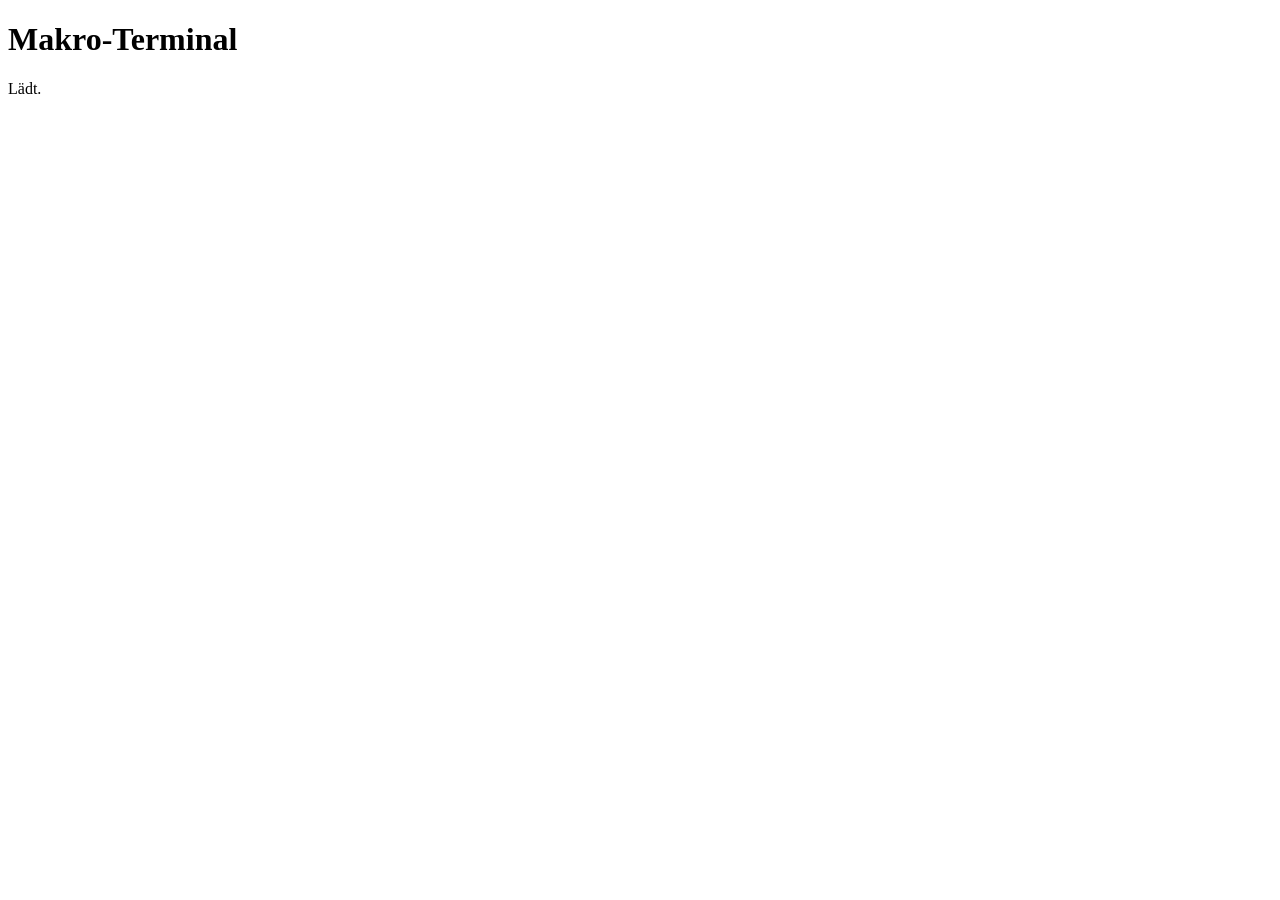
==== index.html @ 5d6a3214 "Publish the four-field Pages release with the Investing widget. Replace the public shell with the re" ====
<!DOCTYPE html><html lang="de" class="wRojWG_variable NYp6Iq_variable c6m4ra_variable dark h-full antialiased"><head><meta charSet="utf-8"/><meta name="viewport" content="width=device-width, initial-scale=1"/><link rel="preload" href="/Makro-Terminal/_next/static/media/75cb990346c55dc4-s.p.40bho2kviej2o.woff2" as="font" crossorigin="" type="font/woff2"/><link rel="preload" href="/Makro-Terminal/_next/static/media/916cd8a3bde3edf8-s.p.0oace-s_gkfks.woff2" as="font" crossorigin="" type="font/woff2"/><link rel="preload" href="/Makro-Terminal/_next/static/media/a6fd56cd89ea0e72-s.p.1hij5ex6k3v9q.woff2" as="font" crossorigin="" type="font/woff2"/><link rel="preload" href="/Makro-Terminal/_next/static/media/c0680f1bdb3a2e90-s.p.1gsd1jahc5dg_.woff2" as="font" crossorigin="" type="font/woff2"/><link rel="preload" href="/Makro-Terminal/_next/static/media/d6c1ff7e86974212-s.p.40sczeszzbjw1.woff2" as="font" crossorigin="" type="font/woff2"/><link rel="stylesheet" href="/Makro-Terminal/_next/static/chunks/0u02ami4n_vah.css" data-precedence="next"/><link rel="preload" as="script" fetchPriority="low" href="/Makro-Terminal/_next/static/chunks/0uk63h0tuavo5.js"/><script src="/Makro-Terminal/_next/static/chunks/2eoxeemjtegat.js" async=""></script><script src="/Makro-Terminal/_next/static/chunks/33sv2kyjb3til.js" async=""></script><script src="/Makro-Terminal/_next/static/chunks/1xslym-kw3vyy.js" async=""></script><script src="/Makro-Terminal/_next/static/chunks/turbopack-1je2f6cj3vb38.js" async=""></script><script src="/Makro-Terminal/_next/static/chunks/1e8blic1djf2d.js" async=""></script><script src="/Makro-Terminal/_next/static/chunks/3ko6w1u_m5uqz.js" async=""></script><link rel="preload" href="/Makro-Terminal/config.js" as="script"/><title>Makro-Terminal</title><meta name="description" content="Leseterminal für NQ- und GC-Kontext: amtliche Termine, Schlagzeilen und getrennte Preistendenzen. Keine Orders."/><link rel="manifest" href="/Makro-Terminal/manifest.webmanifest"/><link rel="icon" href="/Makro-Terminal/favicon.ico?favicon.117ezoe8m31dk.ico" sizes="48x48" type="image/x-icon"/><meta name="next-size-adjust" content=""/><script src="/Makro-Terminal/_next/static/chunks/0cz1d0mv5g_q7.js" noModule=""></script></head><body class="min-h-full"><div hidden=""><!--$--><!--/$--></div><script>(self.__next_s=self.__next_s||[]).push(["/Makro-Terminal/config.js",{}])</script><main class="mx-auto flex w-full max-w-3xl flex-col gap-8 px-4 py-6 sm:px-6"><h1 class="font-serif text-3xl italic">Makro-Terminal</h1><p class="text-sm text-muted-foreground">Lädt.</p></main><!--$--><!--/$--><script id="_R_">(globalThis["TURBOPACK"] || (globalThis["TURBOPACK"] = [])).push({"otherChunks":["static/chunks/0uk63h0tuavo5.js","static/chunks/2eoxeemjtegat.js","static/chunks/33sv2kyjb3til.js","static/chunks/1xslym-kw3vyy.js"],"runtimeModuleIds":[94553]});</script><script src="/Makro-Terminal/_next/static/chunks/0uk63h0tuavo5.js" async=""></script><script>(self.__next_f=self.__next_f||[]).push([0])</script><script>self.__next_f.push([1,"1:\"$Sreact.fragment\"\n2:\"/Makro-Terminal/_next/static/chunks/1e8blic1djf2d.js\"\n3:I[79520,[\"$2\"],\"\"]\n4:I[39756,[\"$2\"],\"default\"]\n5:I[37457,[\"$2\"],\"default\"]\n7:\"/Makro-Terminal/_next/static/chunks/3ko6w1u_m5uqz.js\"\n8:I[44303,[\"$2\",\"$7\"],\"Dashboard\"]\n9:I[97367,[\"$2\"],\"OutletBoundary\"]\na:\"$Sreact.suspense\"\nc:\"ViewportBoundary\"\nd:I[97367,[\"$2\"],\"$c\"]\nf:\"MetadataBoundary\"\n10:I[97367,[\"$2\"],\"$f\"]\n12:I[68027,[\"$2\"],\"default\",1]\n:HL[\"/Makro-Terminal/_next/static/chunks/0u02ami4n_vah.css\",\"style\"]\n:HL[\"/Makro-Terminal/_next/static/media/75cb990346c55dc4-s.p.40bho2kviej2o.woff2\",\"font\",{\"crossOrigin\":\"\",\"type\":\"font/woff2\"}]\n:HL[\"/Makro-Terminal/_next/static/media/916cd8a3bde3edf8-s.p.0oace-s_gkfks.woff2\",\"font\",{\"crossOrigin\":\"\",\"type\":\"font/woff2\"}]\n:HL[\"/Makro-Terminal/_next/static/media/a6fd56cd89ea0e72-s.p.1hij5ex6k3v9q.woff2\",\"font\",{\"crossOrigin\":\"\",\"type\":\"font/woff2\"}]\n:HL[\"/Makro-Terminal/_next/static/media/c0680f1bdb3a2e90-s.p.1gsd1jahc5dg_.woff2\",\"font\",{\"crossOrigin\":\"\",\"type\":\"font/woff2\"}]\n:HL[\"/Makro-Terminal/_next/static/media/d6c1ff7e86974212-s.p.40sczeszzbjw1.woff2\",\"font\",{\"crossOrigin\":\"\",\"type\":\"font/woff2\"}]\n6:[[\"children\",{\"s\":\"__PAGE__\",\"h\":512,\"d\":{\"r\":[\"$\",\"$1\",\"c\",{\"children\":[[\"$\",\"$L8\",null,{}],[[\"$\",\"script\",\"script-0\",{\"src\":\"/Makro-Terminal/_next/static/chunks/3ko6w1u_m5uqz.js\",\"async\":true,\"nonce\":\"$undefined\"}]],[\"$\",\"$L9\",null,{\"children\":[\"$\",\"$a\",null,{\"name\":\"Next.MetadataOutlet\",\"children\":\"$@b\"}]}]]}],\"p\":false,\"v\":null}}]]\n0:{\"P\":null,\"c\":[\"\",\"\"],\"q\":\"\",\"i\":false,\"t\":{\"t\":{\"s\":\"\",\"h\":528,\"d\":{\"r\":[\"$\",\"$1\",\"c\",{\"children\":[[[\"$\",\"link\",\"0\",{\"rel\":\"stylesheet\",\"href\":\"/Makro-Terminal/_next/static/chunks/0u02ami4n_vah.css\",\"precedence\":\"next\",\"crossOrigin\":\"$undefined\",\"nonce\":\"$undefined\"}],[\"$\",\"script\",\"script-0\",{\"src\":\"/Makro-Terminal/_next/static/chunks/1e8blic1djf2d.js\",\"async\":true,\"nonce\":\"$undefined\"}]],[\"$\",\"html\",null,{\"lang\":\"de\",\"className\":\"wRojWG_variable NYp6Iq_variable c6m4ra_variable dark h-full antialiased\",\"children\":[\"$\",\"body\",null,{\"className\":\"min-h-full\",\"children\":[[\"$\",\"$L3\",null,{\"src\":\"/Makro-Terminal/config.js\",\"strategy\":\"beforeInteractive\"}],[\"$\",\"$L4\",null,{\"parallelRouterKey\":\"children\",\"error\":\"$undefined\",\"errorStyles\":\"$undefined\",\"errorScripts\":\"$undefined\",\"template\":[\"$\",\"$L5\",null,{}],\"templateStyles\":\"$undefined\",\"templateScripts\":\"$undefined\",\"notFound\":[[[\"$\",\"title\",null,{\"children\":\"404: This page could not be found.\"}],[\"$\",\"div\",null,{\"style\":{\"fontFamily\":\"system-ui,\\\"Segoe UI\\\",Roboto,Helvetica,Arial,sans-serif,\\\"Apple Color Emoji\\\",\\\"Segoe UI Emoji\\\"\",\"height\":\"100vh\",\"textAlign\":\"center\",\"display\":\"flex\",\"flexDirection\":\"column\",\"alignItems\":\"center\",\"justifyContent\":\"center\"},\"children\":[\"$\",\"div\",null,{\"children\":[[\"$\",\"style\",null,{\"dangerouslySetInnerHTML\":{\"__html\":\"body{color:#000;background:#fff;margin:0}.next-error-h1{border-right:1px solid rgba(0,0,0,.3)}@media (prefers-color-scheme:dark){body{color:#fff;background:#000}.next-error-h1{border-right:1px solid rgba(255,255,255,.3)}}\"}}],[\"$\",\"h1\",null,{\"className\":\"next-error-h1\",\"style\":{\"display\":\"inline-block\",\"margin\":\"0 20px 0 0\",\"padding\":\"0 23px 0 0\",\"fontSize\":24,\"fontWeight\":500,\"verticalAlign\":\"top\",\"lineHeight\":\"49px\"},\"children\":404}],[\"$\",\"div\",null,{\"style\":{\"display\":\"inline-block\"},\"children\":[\"$\",\"h2\",null,{\"style\":{\"fontSize\":14,\"fontWeight\":400,\"lineHeight\":\"49px\",\"margin\":0},\"children\":\"This page could not be found.\"}]}]]}]}]],[]],\"forbidden\":\"$undefined\",\"unauthorized\":\"$undefined\"}]]}]}]]}],\"p\":false,\"v\":null},\"c\":\"$Q6\"},\"h\":{\"r\":[\"$\",\"$1\",\"h\",{\"children\":[null,[\"$\",\"$Ld\",null,{\"children\":\"$Le\"}],[\"$\",\"$L10\",null,{\"children\":[[\"$\",\"div\",null,{\"hidden\":true,\"children\":[\"$\",\"$a\",null,{\"name\":\"Next.Metadata\",\"children\":\"$L11\"}]}],null]}],[\"$\",\"meta\",null,{\"name\":\"next-size-adjust\",\"content\":\"\"}]]}],\"p\":false,\"v\":null}},\"m\":\"$undefined\",\"G\":[\"$12\",[[\"$\",\"link\",\"0\",{\"rel\":\"stylesheet\",\"href\":\"/Makro-Terminal/_next/static/chunks/0u02ami4n_vah.css\",\"precedence\":\"next\",\"crossOrigin\":\"$undefined\",\"nonce\":\"$undefined\"}]]],\"S\":true,\"r\":\"$undefined\",\"s\":\"$undefined\",\"a\":\"$undefined\",\"l\":\"$undefined\",\"p\":\"$undefined\",\"d\":\"$undefined\",\"b\":\"7hyN23BdQUz2QRIFech4I\"}\ne:[[\"$\",\"meta\",\"0\",{\"charSet\":\"utf-8\"}],[\"$\",\"meta\",\"1\",{\"name\":\"viewport\",\"content\":\"width=device-width, initial-scale=1\"}]]\n13:I[27201,[\"$2\"],\"IconMark\"]\nb:null\n11:[[\"$\",\"title\",\"0\",{\"children\":\"Makro-Terminal\"}],[\"$\",\"meta\",\"1\",{\"name\":\"description\",\"content\":\"Leseterminal für NQ- und GC-Kontext: amtliche Termine, Schlagzeilen und getrennte Preistendenzen. Keine Orders.\"}],[\"$\",\"link\",\"2\",{\"rel\":\"manifest\",\"href\":\"/Makro-Terminal/manifest.webmanifest\",\"crossOrigin\":\"$undefined\"}],[\"$\",\"link\",\"3\",{\"rel\":\"icon\",\"href\":\"/Makro-Terminal/favicon.ico?favicon.117ezoe8m31dk.ico\",\"sizes\":\"48x48\",\"type\":\"image/x-icon\"}],[\"$\",\"$L13\",\"4\",{}]]\n"])</script></body></html>
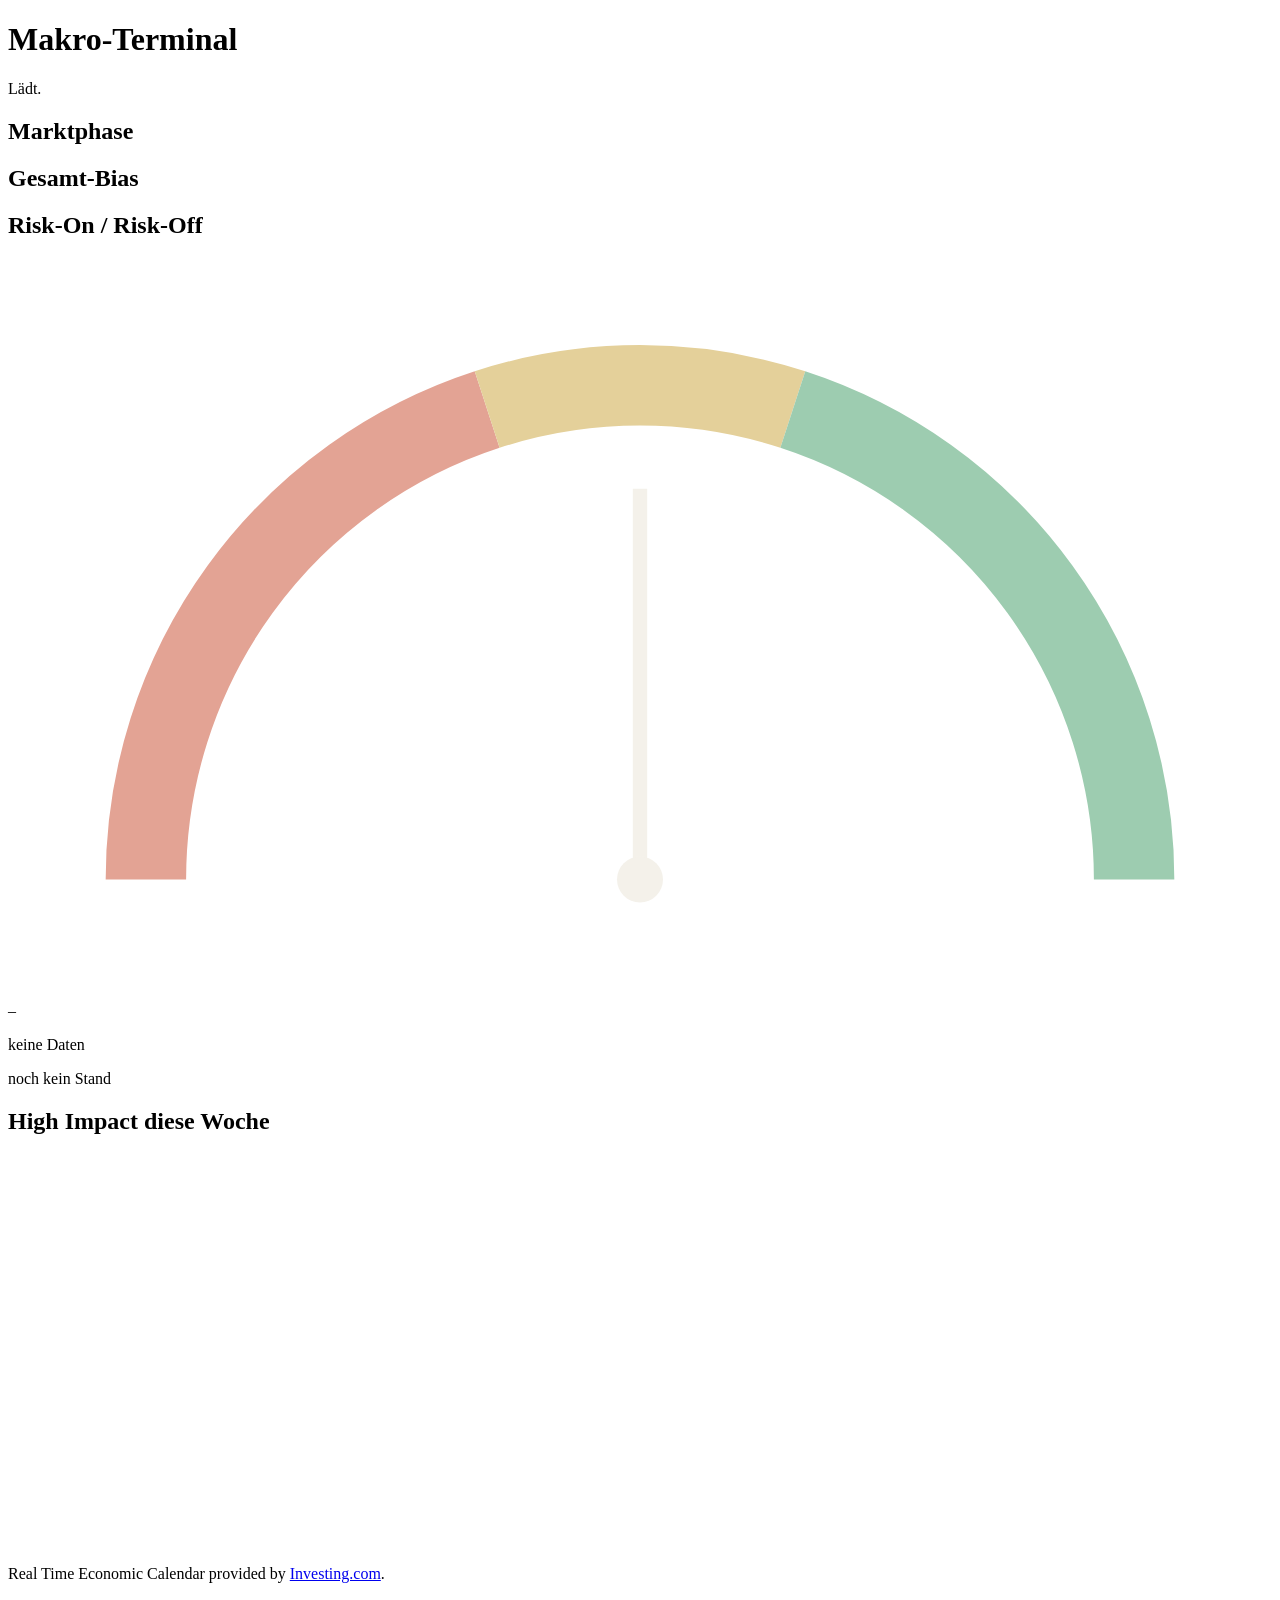
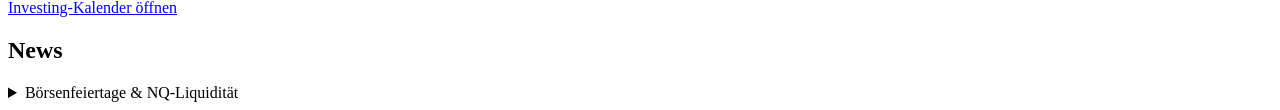
==== commit 22a59197: "Publish the Pages release with risk and high-impact above the calendar. Replace the public shell wit" ====
--- a/index.html
+++ b/index.html
@@ -1 +1 @@
-<!DOCTYPE html><html lang="de" class="wRojWG_variable NYp6Iq_variable c6m4ra_variable dark h-full antialiased"><head><meta charSet="utf-8"/><meta name="viewport" content="width=device-width, initial-scale=1"/><link rel="preload" href="/Makro-Terminal/_next/static/media/75cb990346c55dc4-s.p.40bho2kviej2o.woff2" as="font" crossorigin="" type="font/woff2"/><link rel="preload" href="/Makro-Terminal/_next/static/media/916cd8a3bde3edf8-s.p.0oace-s_gkfks.woff2" as="font" crossorigin="" type="font/woff2"/><link rel="preload" href="/Makro-Terminal/_next/static/media/a6fd56cd89ea0e72-s.p.1hij5ex6k3v9q.woff2" as="font" crossorigin="" type="font/woff2"/><link rel="preload" href="/Makro-Terminal/_next/static/media/c0680f1bdb3a2e90-s.p.1gsd1jahc5dg_.woff2" as="font" crossorigin="" type="font/woff2"/><link rel="preload" href="/Makro-Terminal/_next/static/media/d6c1ff7e86974212-s.p.40sczeszzbjw1.woff2" as="font" crossorigin="" type="font/woff2"/><link rel="stylesheet" href="/Makro-Terminal/_next/static/chunks/0u02ami4n_vah.css" data-precedence="next"/><link rel="preload" as="script" fetchPriority="low" href="/Makro-Terminal/_next/static/chunks/0uk63h0tuavo5.js"/><script src="/Makro-Terminal/_next/static/chunks/2eoxeemjtegat.js" async=""></script><script src="/Makro-Terminal/_next/static/chunks/33sv2kyjb3til.js" async=""></script><script src="/Makro-Terminal/_next/static/chunks/1xslym-kw3vyy.js" async=""></script><script src="/Makro-Terminal/_next/static/chunks/turbopack-1je2f6cj3vb38.js" async=""></script><script src="/Makro-Terminal/_next/static/chunks/1e8blic1djf2d.js" async=""></script><script src="/Makro-Terminal/_next/static/chunks/3ko6w1u_m5uqz.js" async=""></script><link rel="preload" href="/Makro-Terminal/config.js" as="script"/><title>Makro-Terminal</title><meta name="description" content="Leseterminal für NQ- und GC-Kontext: amtliche Termine, Schlagzeilen und getrennte Preistendenzen. Keine Orders."/><link rel="manifest" href="/Makro-Terminal/manifest.webmanifest"/><link rel="icon" href="/Makro-Terminal/favicon.ico?favicon.117ezoe8m31dk.ico" sizes="48x48" type="image/x-icon"/><meta name="next-size-adjust" content=""/><script src="/Makro-Terminal/_next/static/chunks/0cz1d0mv5g_q7.js" noModule=""></script></head><body class="min-h-full"><div hidden=""><!--$--><!--/$--></div><script>(self.__next_s=self.__next_s||[]).push(["/Makro-Terminal/config.js",{}])</script><main class="mx-auto flex w-full max-w-3xl flex-col gap-8 px-4 py-6 sm:px-6"><h1 class="font-serif text-3xl italic">Makro-Terminal</h1><p class="text-sm text-muted-foreground">Lädt.</p></main><!--$--><!--/$--><script id="_R_">(globalThis["TURBOPACK"] || (globalThis["TURBOPACK"] = [])).push({"otherChunks":["static/chunks/0uk63h0tuavo5.js","static/chunks/2eoxeemjtegat.js","static/chunks/33sv2kyjb3til.js","static/chunks/1xslym-kw3vyy.js"],"runtimeModuleIds":[94553]});</script><script src="/Makro-Terminal/_next/static/chunks/0uk63h0tuavo5.js" async=""></script><script>(self.__next_f=self.__next_f||[]).push([0])</script><script>self.__next_f.push([1,"1:\"$Sreact.fragment\"\n2:\"/Makro-Terminal/_next/static/chunks/1e8blic1djf2d.js\"\n3:I[79520,[\"$2\"],\"\"]\n4:I[39756,[\"$2\"],\"default\"]\n5:I[37457,[\"$2\"],\"default\"]\n7:\"/Makro-Terminal/_next/static/chunks/3ko6w1u_m5uqz.js\"\n8:I[44303,[\"$2\",\"$7\"],\"Dashboard\"]\n9:I[97367,[\"$2\"],\"OutletBoundary\"]\na:\"$Sreact.suspense\"\nc:\"ViewportBoundary\"\nd:I[97367,[\"$2\"],\"$c\"]\nf:\"MetadataBoundary\"\n10:I[97367,[\"$2\"],\"$f\"]\n12:I[68027,[\"$2\"],\"default\",1]\n:HL[\"/Makro-Terminal/_next/static/chunks/0u02ami4n_vah.css\",\"style\"]\n:HL[\"/Makro-Terminal/_next/static/media/75cb990346c55dc4-s.p.40bho2kviej2o.woff2\",\"font\",{\"crossOrigin\":\"\",\"type\":\"font/woff2\"}]\n:HL[\"/Makro-Terminal/_next/static/media/916cd8a3bde3edf8-s.p.0oace-s_gkfks.woff2\",\"font\",{\"crossOrigin\":\"\",\"type\":\"font/woff2\"}]\n:HL[\"/Makro-Terminal/_next/static/media/a6fd56cd89ea0e72-s.p.1hij5ex6k3v9q.woff2\",\"font\",{\"crossOrigin\":\"\",\"type\":\"font/woff2\"}]\n:HL[\"/Makro-Terminal/_next/static/media/c0680f1bdb3a2e90-s.p.1gsd1jahc5dg_.woff2\",\"font\",{\"crossOrigin\":\"\",\"type\":\"font/woff2\"}]\n:HL[\"/Makro-Terminal/_next/static/media/d6c1ff7e86974212-s.p.40sczeszzbjw1.woff2\",\"font\",{\"crossOrigin\":\"\",\"type\":\"font/woff2\"}]\n6:[[\"children\",{\"s\":\"__PAGE__\",\"h\":512,\"d\":{\"r\":[\"$\",\"$1\",\"c\",{\"children\":[[\"$\",\"$L8\",null,{}],[[\"$\",\"script\",\"script-0\",{\"src\":\"/Makro-Terminal/_next/static/chunks/3ko6w1u_m5uqz.js\",\"async\":true,\"nonce\":\"$undefined\"}]],[\"$\",\"$L9\",null,{\"children\":[\"$\",\"$a\",null,{\"name\":\"Next.MetadataOutlet\",\"children\":\"$@b\"}]}]]}],\"p\":false,\"v\":null}}]]\n0:{\"P\":null,\"c\":[\"\",\"\"],\"q\":\"\",\"i\":false,\"t\":{\"t\":{\"s\":\"\",\"h\":528,\"d\":{\"r\":[\"$\",\"$1\",\"c\",{\"children\":[[[\"$\",\"link\",\"0\",{\"rel\":\"stylesheet\",\"href\":\"/Makro-Terminal/_next/static/chunks/0u02ami4n_vah.css\",\"precedence\":\"next\",\"crossOrigin\":\"$undefined\",\"nonce\":\"$undefined\"}],[\"$\",\"script\",\"script-0\",{\"src\":\"/Makro-Terminal/_next/static/chunks/1e8blic1djf2d.js\",\"async\":true,\"nonce\":\"$undefined\"}]],[\"$\",\"html\",null,{\"lang\":\"de\",\"className\":\"wRojWG_variable NYp6Iq_variable c6m4ra_variable dark h-full antialiased\",\"children\":[\"$\",\"body\",null,{\"className\":\"min-h-full\",\"children\":[[\"$\",\"$L3\",null,{\"src\":\"/Makro-Terminal/config.js\",\"strategy\":\"beforeInteractive\"}],[\"$\",\"$L4\",null,{\"parallelRouterKey\":\"children\",\"error\":\"$undefined\",\"errorStyles\":\"$undefined\",\"errorScripts\":\"$undefined\",\"template\":[\"$\",\"$L5\",null,{}],\"templateStyles\":\"$undefined\",\"templateScripts\":\"$undefined\",\"notFound\":[[[\"$\",\"title\",null,{\"children\":\"404: This page could not be found.\"}],[\"$\",\"div\",null,{\"style\":{\"fontFamily\":\"system-ui,\\\"Segoe UI\\\",Roboto,Helvetica,Arial,sans-serif,\\\"Apple Color Emoji\\\",\\\"Segoe UI Emoji\\\"\",\"height\":\"100vh\",\"textAlign\":\"center\",\"display\":\"flex\",\"flexDirection\":\"column\",\"alignItems\":\"center\",\"justifyContent\":\"center\"},\"children\":[\"$\",\"div\",null,{\"children\":[[\"$\",\"style\",null,{\"dangerouslySetInnerHTML\":{\"__html\":\"body{color:#000;background:#fff;margin:0}.next-error-h1{border-right:1px solid rgba(0,0,0,.3)}@media (prefers-color-scheme:dark){body{color:#fff;background:#000}.next-error-h1{border-right:1px solid rgba(255,255,255,.3)}}\"}}],[\"$\",\"h1\",null,{\"className\":\"next-error-h1\",\"style\":{\"display\":\"inline-block\",\"margin\":\"0 20px 0 0\",\"padding\":\"0 23px 0 0\",\"fontSize\":24,\"fontWeight\":500,\"verticalAlign\":\"top\",\"lineHeight\":\"49px\"},\"children\":404}],[\"$\",\"div\",null,{\"style\":{\"display\":\"inline-block\"},\"children\":[\"$\",\"h2\",null,{\"style\":{\"fontSize\":14,\"fontWeight\":400,\"lineHeight\":\"49px\",\"margin\":0},\"children\":\"This page could not be found.\"}]}]]}]}]],[]],\"forbidden\":\"$undefined\",\"unauthorized\":\"$undefined\"}]]}]}]]}],\"p\":false,\"v\":null},\"c\":\"$Q6\"},\"h\":{\"r\":[\"$\",\"$1\",\"h\",{\"children\":[null,[\"$\",\"$Ld\",null,{\"children\":\"$Le\"}],[\"$\",\"$L10\",null,{\"children\":[[\"$\",\"div\",null,{\"hidden\":true,\"children\":[\"$\",\"$a\",null,{\"name\":\"Next.Metadata\",\"children\":\"$L11\"}]}],null]}],[\"$\",\"meta\",null,{\"name\":\"next-size-adjust\",\"content\":\"\"}]]}],\"p\":false,\"v\":null}},\"m\":\"$undefined\",\"G\":[\"$12\",[[\"$\",\"link\",\"0\",{\"rel\":\"stylesheet\",\"href\":\"/Makro-Terminal/_next/static/chunks/0u02ami4n_vah.css\",\"precedence\":\"next\",\"crossOrigin\":\"$undefined\",\"nonce\":\"$undefined\"}]]],\"S\":true,\"r\":\"$undefined\",\"s\":\"$undefined\",\"a\":\"$undefined\",\"l\":\"$undefined\",\"p\":\"$undefined\",\"d\":\"$undefined\",\"b\":\"7hyN23BdQUz2QRIFech4I\"}\ne:[[\"$\",\"meta\",\"0\",{\"charSet\":\"utf-8\"}],[\"$\",\"meta\",\"1\",{\"name\":\"viewport\",\"content\":\"width=device-width, initial-scale=1\"}]]\n13:I[27201,[\"$2\"],\"IconMark\"]\nb:null\n11:[[\"$\",\"title\",\"0\",{\"children\":\"Makro-Terminal\"}],[\"$\",\"meta\",\"1\",{\"name\":\"description\",\"content\":\"Leseterminal für NQ- und GC-Kontext: amtliche Termine, Schlagzeilen und getrennte Preistendenzen. Keine Orders.\"}],[\"$\",\"link\",\"2\",{\"rel\":\"manifest\",\"href\":\"/Makro-Terminal/manifest.webmanifest\",\"crossOrigin\":\"$undefined\"}],[\"$\",\"link\",\"3\",{\"rel\":\"icon\",\"href\":\"/Makro-Terminal/favicon.ico?favicon.117ezoe8m31dk.ico\",\"sizes\":\"48x48\",\"type\":\"image/x-icon\"}],[\"$\",\"$L13\",\"4\",{}]]\n"])</script></body></html>+<!DOCTYPE html><html lang="de" class="wRojWG_variable NYp6Iq_variable c6m4ra_variable dark h-full antialiased"><head><meta charSet="utf-8"/><meta name="viewport" content="width=device-width, initial-scale=1"/><link rel="preload" href="/Makro-Terminal/_next/static/media/75cb990346c55dc4-s.p.40bho2kviej2o.woff2" as="font" crossorigin="" type="font/woff2"/><link rel="preload" href="/Makro-Terminal/_next/static/media/916cd8a3bde3edf8-s.p.0oace-s_gkfks.woff2" as="font" crossorigin="" type="font/woff2"/><link rel="preload" href="/Makro-Terminal/_next/static/media/a6fd56cd89ea0e72-s.p.1hij5ex6k3v9q.woff2" as="font" crossorigin="" type="font/woff2"/><link rel="preload" href="/Makro-Terminal/_next/static/media/c0680f1bdb3a2e90-s.p.1gsd1jahc5dg_.woff2" as="font" crossorigin="" type="font/woff2"/><link rel="preload" href="/Makro-Terminal/_next/static/media/d6c1ff7e86974212-s.p.40sczeszzbjw1.woff2" as="font" crossorigin="" type="font/woff2"/><link rel="stylesheet" href="/Makro-Terminal/_next/static/chunks/1v1r0kh9vboj9.css" data-precedence="next"/><link rel="preload" as="script" fetchPriority="low" href="/Makro-Terminal/_next/static/chunks/0uk63h0tuavo5.js"/><script src="/Makro-Terminal/_next/static/chunks/2eoxeemjtegat.js" async=""></script><script src="/Makro-Terminal/_next/static/chunks/33sv2kyjb3til.js" async=""></script><script src="/Makro-Terminal/_next/static/chunks/1xslym-kw3vyy.js" async=""></script><script src="/Makro-Terminal/_next/static/chunks/turbopack-1je2f6cj3vb38.js" async=""></script><script src="/Makro-Terminal/_next/static/chunks/1e8blic1djf2d.js" async=""></script><script src="/Makro-Terminal/_next/static/chunks/2fz62imkow0by.js" async=""></script><link rel="preload" href="/Makro-Terminal/config.js" as="script"/><title>Makro-Terminal</title><meta name="description" content="Leseterminal für NQ- und GC-Kontext: amtliche Termine, Schlagzeilen und getrennte Preistendenzen. Keine Orders."/><link rel="manifest" href="/Makro-Terminal/manifest.webmanifest"/><link rel="icon" href="/Makro-Terminal/favicon.ico?favicon.117ezoe8m31dk.ico" sizes="48x48" type="image/x-icon"/><meta name="next-size-adjust" content=""/><script src="/Makro-Terminal/_next/static/chunks/0cz1d0mv5g_q7.js" noModule=""></script></head><body class="min-h-full"><div hidden=""><!--$--><!--/$--></div><script>(self.__next_s=self.__next_s||[]).push(["/Makro-Terminal/config.js",{}])</script><main class="mx-auto flex w-full max-w-3xl flex-col gap-8 px-4 py-6 sm:px-6"><h1 class="font-serif text-3xl italic">Makro-Terminal</h1><p class="text-sm text-muted-foreground">Lädt.</p><section aria-label="Marktphase" class="grid gap-3 sm:grid-cols-2"><h2 class="text-sm text-muted-foreground">Marktphase</h2></section><section aria-label="Gesamt-Bias" class="grid gap-3 sm:grid-cols-2"><h2 class="text-sm text-muted-foreground">Gesamt-Bias</h2></section><section aria-label="Risk-On / Risk-Off" class="rounded-xl bg-card px-4 py-3 ring-1 ring-foreground/10"><div class="grid items-center gap-3 sm:grid-cols-[16rem_minmax(0,1fr)]"><div><h2 class="text-sm text-muted-foreground">Risk-On / Risk-Off</h2><svg viewBox="0 0 220 126" class="mt-1 h-28 w-full" role="img" aria-label="Risk-Meter"><path d="M 24.0 108.0 A 86 86 0 0 1 83.4 26.2" fill="none" stroke="#e3a394" stroke-width="14" stroke-linecap="butt"></path><path d="M 83.4 26.2 A 86 86 0 0 1 136.6 26.2" fill="none" stroke="#e4d09a" stroke-width="14"></path><path d="M 136.6 26.2 A 86 86 0 0 1 196.0 108.0" fill="none" stroke="#9dccb0" stroke-width="14" stroke-linecap="butt"></path><line x1="110" y1="108" x2="110.0" y2="40.0" stroke="#f4f1ea" stroke-width="2.5"></line><circle cx="110" cy="108" r="4" fill="#f4f1ea"></circle></svg><p class="text-center font-serif text-4xl italic leading-none">–</p><p class="text-center text-sm">keine Daten</p><p class="text-center text-[11px] text-muted-foreground">noch kein Stand</p></div><div class="flex h-24 items-end gap-px" aria-label="60-Tage-Verlauf"></div></div></section><section aria-label="High Impact"><h2 class="text-sm font-medium">High Impact diese Woche</h2></section><section aria-label="Wochenkalender"><div id="investing-kalender" class="rounded-xl bg-card p-2 ring-1 ring-foreground/10"><iframe title="Investing.com Wirtschaftskalender" src="https://sslecal2.investing.com?ecoDayBackground=%237e9488&amp;columns=exc_flags,exc_currency,exc_importance,exc_actual,exc_forecast,exc_previous&amp;importance=3&amp;features=datepicker,timezone&amp;countries=25,32,6,37,72,22,17,39,14,10,35,43,56,36,110,11,26,12,4,5&amp;calType=week&amp;timeZone=16&amp;lang=1" width="100%" height="390" frameBorder="0" marginWidth="0" marginHeight="0" allowtransparency="true" class="h-[390px] max-h-[420px] min-h-[360px] w-full bg-white"></iframe><p class="mt-2 text-xs text-muted-foreground">Real Time Economic Calendar provided by<!-- --> <a href="https://www.investing.com/" rel="nofollow" target="_blank">Investing.com</a>.</p><a href="https://www.investing.com/economic-calendar" target="_blank" rel="noreferrer" class="mt-2 inline-flex rounded-md border border-border px-2 py-1 text-xs text-foreground">Investing-Kalender öffnen</a></div></section><section aria-label="News" class="rounded-xl bg-card px-4 py-4 ring-1 ring-foreground/10"><h2 class="text-sm text-muted-foreground">News</h2></section><details class="rounded-xl bg-card px-3 py-3 text-sm ring-1 ring-foreground/10"><summary class="cursor-pointer"><span class="font-medium">Börsenfeiertage &amp; NQ-Liquidität</span></summary></details></main><!--$--><!--/$--><script id="_R_">(globalThis["TURBOPACK"] || (globalThis["TURBOPACK"] = [])).push({"otherChunks":["static/chunks/0uk63h0tuavo5.js","static/chunks/2eoxeemjtegat.js","static/chunks/33sv2kyjb3til.js","static/chunks/1xslym-kw3vyy.js"],"runtimeModuleIds":[94553]});</script><script src="/Makro-Terminal/_next/static/chunks/0uk63h0tuavo5.js" async=""></script><script>(self.__next_f=self.__next_f||[]).push([0])</script><script>self.__next_f.push([1,"1:\"$Sreact.fragment\"\n2:\"/Makro-Terminal/_next/static/chunks/1e8blic1djf2d.js\"\n3:I[79520,[\"$2\"],\"\"]\n4:I[39756,[\"$2\"],\"default\"]\n5:I[37457,[\"$2\"],\"default\"]\n7:\"/Makro-Terminal/_next/static/chunks/2fz62imkow0by.js\"\n8:I[44303,[\"$2\",\"$7\"],\"Dashboard\"]\n9:I[97367,[\"$2\"],\"OutletBoundary\"]\na:\"$Sreact.suspense\"\nc:\"ViewportBoundary\"\nd:I[97367,[\"$2\"],\"$c\"]\nf:\"MetadataBoundary\"\n10:I[97367,[\"$2\"],\"$f\"]\n12:I[68027,[\"$2\"],\"default\",1]\n:HL[\"/Makro-Terminal/_next/static/chunks/1v1r0kh9vboj9.css\",\"style\"]\n:HL[\"/Makro-Terminal/_next/static/media/75cb990346c55dc4-s.p.40bho2kviej2o.woff2\",\"font\",{\"crossOrigin\":\"\",\"type\":\"font/woff2\"}]\n:HL[\"/Makro-Terminal/_next/static/media/916cd8a3bde3edf8-s.p.0oace-s_gkfks.woff2\",\"font\",{\"crossOrigin\":\"\",\"type\":\"font/woff2\"}]\n:HL[\"/Makro-Terminal/_next/static/media/a6fd56cd89ea0e72-s.p.1hij5ex6k3v9q.woff2\",\"font\",{\"crossOrigin\":\"\",\"type\":\"font/woff2\"}]\n:HL[\"/Makro-Terminal/_next/static/media/c0680f1bdb3a2e90-s.p.1gsd1jahc5dg_.woff2\",\"font\",{\"crossOrigin\":\"\",\"type\":\"font/woff2\"}]\n:HL[\"/Makro-Terminal/_next/static/media/d6c1ff7e86974212-s.p.40sczeszzbjw1.woff2\",\"font\",{\"crossOrigin\":\"\",\"type\":\"font/woff2\"}]\n6:[[\"children\",{\"s\":\"__PAGE__\",\"h\":512,\"d\":{\"r\":[\"$\",\"$1\",\"c\",{\"children\":[[\"$\",\"$L8\",null,{}],[[\"$\",\"script\",\"script-0\",{\"src\":\"/Makro-Terminal/_next/static/chunks/2fz62imkow0by.js\",\"async\":true,\"nonce\":\"$undefined\"}]],[\"$\",\"$L9\",null,{\"children\":[\"$\",\"$a\",null,{\"name\":\"Next.MetadataOutlet\",\"children\":\"$@b\"}]}]]}],\"p\":false,\"v\":null}}]]\n0:{\"P\":null,\"c\":[\"\",\"\"],\"q\":\"\",\"i\":false,\"t\":{\"t\":{\"s\":\"\",\"h\":528,\"d\":{\"r\":[\"$\",\"$1\",\"c\",{\"children\":[[[\"$\",\"link\",\"0\",{\"rel\":\"stylesheet\",\"href\":\"/Makro-Terminal/_next/static/chunks/1v1r0kh9vboj9.css\",\"precedence\":\"next\",\"crossOrigin\":\"$undefined\",\"nonce\":\"$undefined\"}],[\"$\",\"script\",\"script-0\",{\"src\":\"/Makro-Terminal/_next/static/chunks/1e8blic1djf2d.js\",\"async\":true,\"nonce\":\"$undefined\"}]],[\"$\",\"html\",null,{\"lang\":\"de\",\"className\":\"wRojWG_variable NYp6Iq_variable c6m4ra_variable dark h-full antialiased\",\"children\":[\"$\",\"body\",null,{\"className\":\"min-h-full\",\"children\":[[\"$\",\"$L3\",null,{\"src\":\"/Makro-Terminal/config.js\",\"strategy\":\"beforeInteractive\"}],[\"$\",\"$L4\",null,{\"parallelRouterKey\":\"children\",\"error\":\"$undefined\",\"errorStyles\":\"$undefined\",\"errorScripts\":\"$undefined\",\"template\":[\"$\",\"$L5\",null,{}],\"templateStyles\":\"$undefined\",\"templateScripts\":\"$undefined\",\"notFound\":[[[\"$\",\"title\",null,{\"children\":\"404: This page could not be found.\"}],[\"$\",\"div\",null,{\"style\":{\"fontFamily\":\"system-ui,\\\"Segoe UI\\\",Roboto,Helvetica,Arial,sans-serif,\\\"Apple Color Emoji\\\",\\\"Segoe UI Emoji\\\"\",\"height\":\"100vh\",\"textAlign\":\"center\",\"display\":\"flex\",\"flexDirection\":\"column\",\"alignItems\":\"center\",\"justifyContent\":\"center\"},\"children\":[\"$\",\"div\",null,{\"children\":[[\"$\",\"style\",null,{\"dangerouslySetInnerHTML\":{\"__html\":\"body{color:#000;background:#fff;margin:0}.next-error-h1{border-right:1px solid rgba(0,0,0,.3)}@media (prefers-color-scheme:dark){body{color:#fff;background:#000}.next-error-h1{border-right:1px solid rgba(255,255,255,.3)}}\"}}],[\"$\",\"h1\",null,{\"className\":\"next-error-h1\",\"style\":{\"display\":\"inline-block\",\"margin\":\"0 20px 0 0\",\"padding\":\"0 23px 0 0\",\"fontSize\":24,\"fontWeight\":500,\"verticalAlign\":\"top\",\"lineHeight\":\"49px\"},\"children\":404}],[\"$\",\"div\",null,{\"style\":{\"display\":\"inline-block\"},\"children\":[\"$\",\"h2\",null,{\"style\":{\"fontSize\":14,\"fontWeight\":400,\"lineHeight\":\"49px\",\"margin\":0},\"children\":\"This page could not be found.\"}]}]]}]}]],[]],\"forbidden\":\"$undefined\",\"unauthorized\":\"$undefined\"}]]}]}]]}],\"p\":false,\"v\":null},\"c\":\"$Q6\"},\"h\":{\"r\":[\"$\",\"$1\",\"h\",{\"children\":[null,[\"$\",\"$Ld\",null,{\"children\":\"$Le\"}],[\"$\",\"$L10\",null,{\"children\":[[\"$\",\"div\",null,{\"hidden\":true,\"children\":[\"$\",\"$a\",null,{\"name\":\"Next.Metadata\",\"children\":\"$L11\"}]}],null]}],[\"$\",\"meta\",null,{\"name\":\"next-size-adjust\",\"content\":\"\"}]]}],\"p\":false,\"v\":null}},\"m\":\"$undefined\",\"G\":[\"$12\",[[\"$\",\"link\",\"0\",{\"rel\":\"stylesheet\",\"href\":\"/Makro-Terminal/_next/static/chunks/1v1r0kh9vboj9.css\",\"precedence\":\"next\",\"crossOrigin\":\"$undefined\",\"nonce\":\"$undefined\"}]]],\"S\":true,\"r\":\"$undefined\",\"s\":\"$undefined\",\"a\":\"$undefined\",\"l\":\"$undefined\",\"p\":\"$undefined\",\"d\":\"$undefined\",\"b\":\"kTaZAxzxw-ok41ZW5ZZUV\"}\ne:[[\"$\",\"meta\",\"0\",{\"charSet\":\"utf-8\"}],[\"$\",\"meta\",\"1\",{\"name\":\"viewport\",\"content\":\"width=device-width, initial-scale=1\"}]]\n13:I[27201,[\"$2\"],\"IconMark\"]\nb:null\n11:[[\"$\",\"title\",\"0\",{\"children\":\"Makro-Terminal\"}],[\"$\",\"meta\",\"1\",{\"name\":\"description\",\"content\":\"Leseterminal für NQ- und GC-Kontext: amtliche Termine, Schlagzeilen und getrennte Preistendenzen. Keine Orders.\"}],[\"$\",\"link\",\"2\",{\"rel\":\"manifest\",\"href\":\"/Makro-Terminal/manifest.webmanifest\",\"crossOrigin\":\"$undefined\"}],[\"$\",\"link\",\"3\",{\"rel\":\"icon\",\"href\":\"/Makro-Terminal/favicon.ico?favicon.117ezoe8m31dk.ico\",\"sizes\":\"48x48\",\"type\":\"image/x-icon\"}],[\"$\",\"$L13\",\"4\",{}]]\n"])</script></body></html>
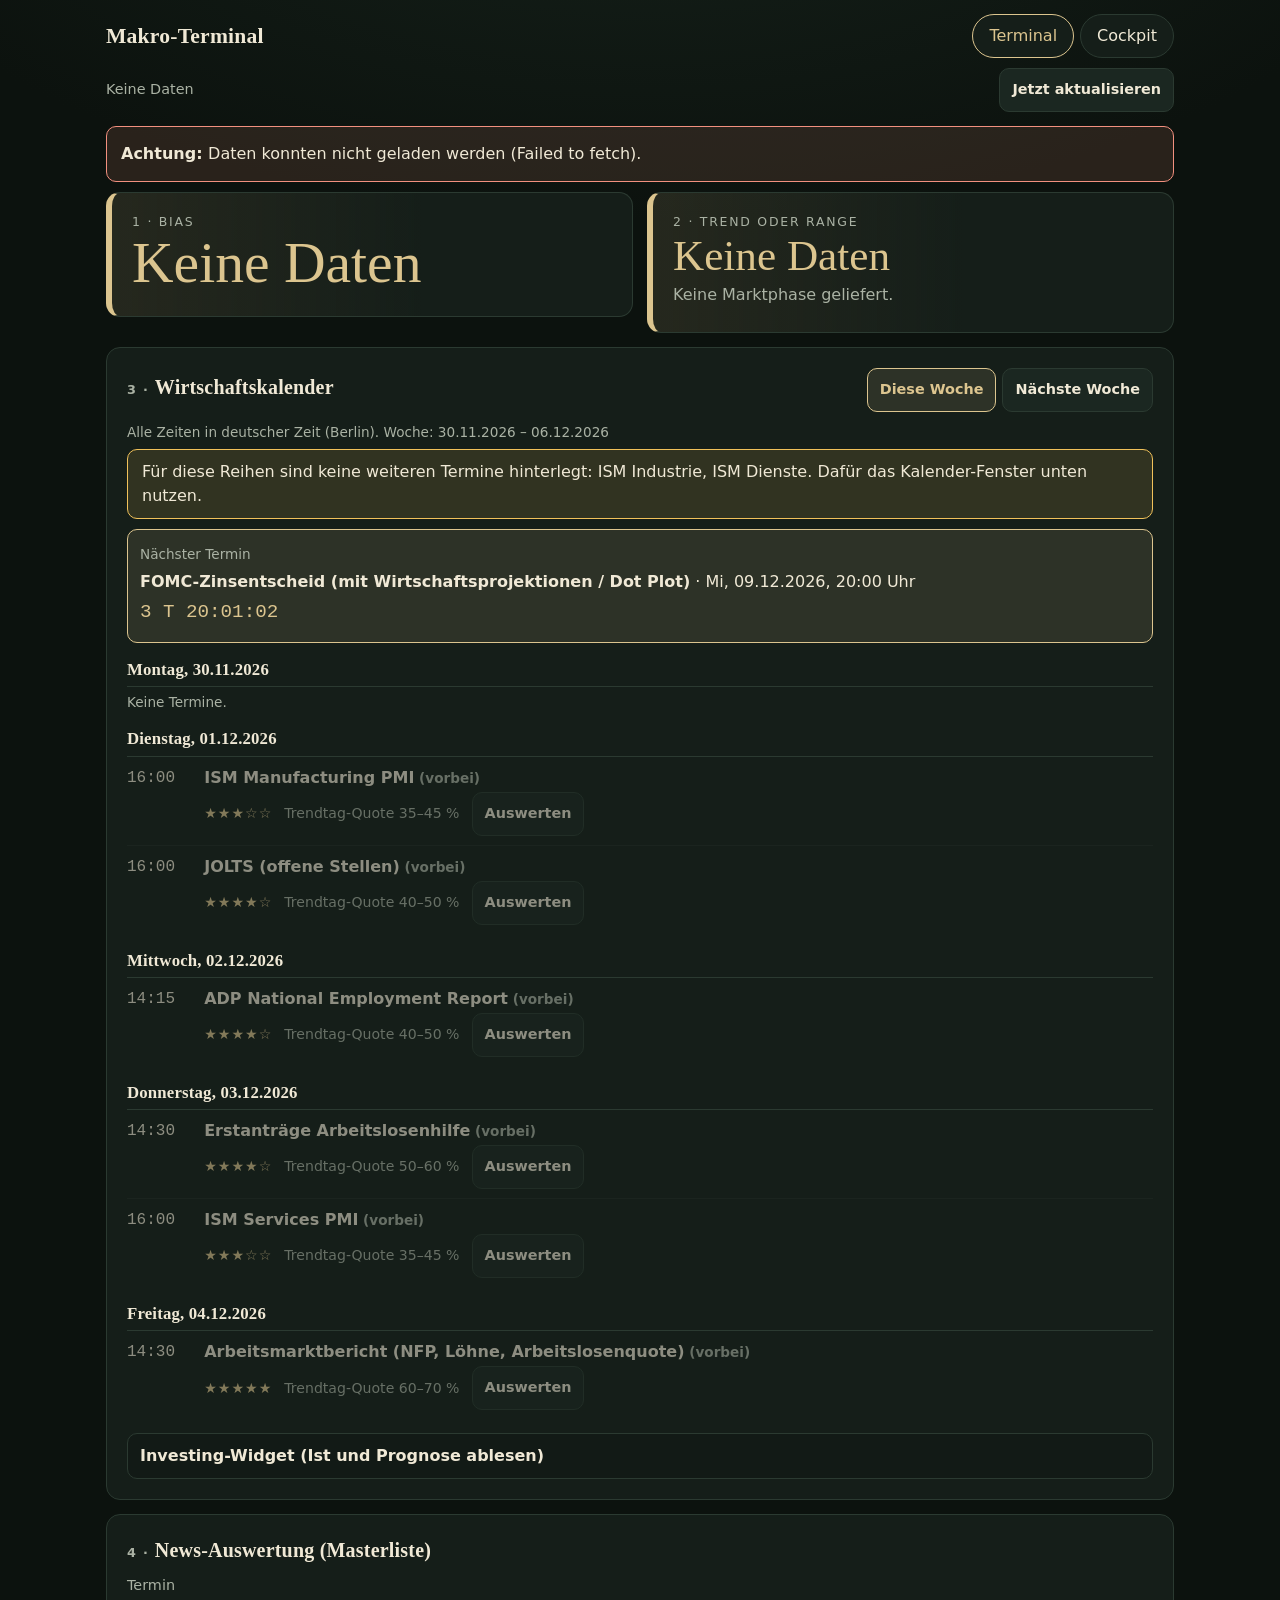
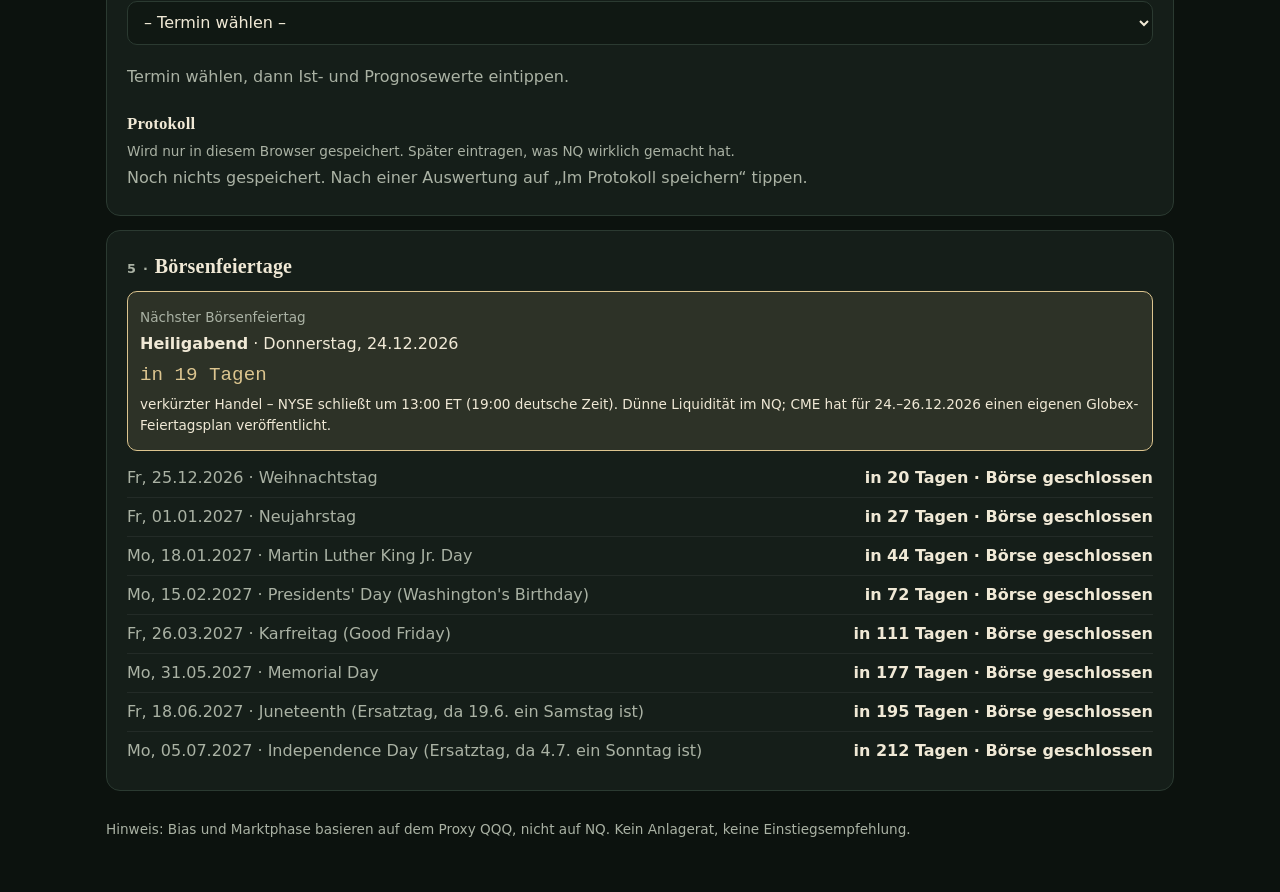
==== commit a0fbad09: "Makro-Terminal komplett neu aufgebaut Ersetzt den alten Next.js-Export durch statische Seiten ohne B" ====
--- a/index.html
+++ b/index.html
@@ -1 +1,82 @@
-<!DOCTYPE html><html lang="de" class="wRojWG_variable NYp6Iq_variable c6m4ra_variable dark h-full antialiased"><head><meta charSet="utf-8"/><meta name="viewport" content="width=device-width, initial-scale=1"/><link rel="preload" href="/Makro-Terminal/_next/static/media/75cb990346c55dc4-s.p.40bho2kviej2o.woff2" as="font" crossorigin="" type="font/woff2"/><link rel="preload" href="/Makro-Terminal/_next/static/media/916cd8a3bde3edf8-s.p.0oace-s_gkfks.woff2" as="font" crossorigin="" type="font/woff2"/><link rel="preload" href="/Makro-Terminal/_next/static/media/a6fd56cd89ea0e72-s.p.1hij5ex6k3v9q.woff2" as="font" crossorigin="" type="font/woff2"/><link rel="preload" href="/Makro-Terminal/_next/static/media/c0680f1bdb3a2e90-s.p.1gsd1jahc5dg_.woff2" as="font" crossorigin="" type="font/woff2"/><link rel="preload" href="/Makro-Terminal/_next/static/media/d6c1ff7e86974212-s.p.40sczeszzbjw1.woff2" as="font" crossorigin="" type="font/woff2"/><link rel="stylesheet" href="/Makro-Terminal/_next/static/chunks/1v1r0kh9vboj9.css" data-precedence="next"/><link rel="preload" as="script" fetchPriority="low" href="/Makro-Terminal/_next/static/chunks/0uk63h0tuavo5.js"/><script src="/Makro-Terminal/_next/static/chunks/2eoxeemjtegat.js" async=""></script><script src="/Makro-Terminal/_next/static/chunks/33sv2kyjb3til.js" async=""></script><script src="/Makro-Terminal/_next/static/chunks/1xslym-kw3vyy.js" async=""></script><script src="/Makro-Terminal/_next/static/chunks/turbopack-1je2f6cj3vb38.js" async=""></script><script src="/Makro-Terminal/_next/static/chunks/1e8blic1djf2d.js" async=""></script><script src="/Makro-Terminal/_next/static/chunks/2fz62imkow0by.js" async=""></script><link rel="preload" href="/Makro-Terminal/config.js" as="script"/><title>Makro-Terminal</title><meta name="description" content="Leseterminal für NQ- und GC-Kontext: amtliche Termine, Schlagzeilen und getrennte Preistendenzen. Keine Orders."/><link rel="manifest" href="/Makro-Terminal/manifest.webmanifest"/><link rel="icon" href="/Makro-Terminal/favicon.ico?favicon.117ezoe8m31dk.ico" sizes="48x48" type="image/x-icon"/><meta name="next-size-adjust" content=""/><script src="/Makro-Terminal/_next/static/chunks/0cz1d0mv5g_q7.js" noModule=""></script></head><body class="min-h-full"><div hidden=""><!--$--><!--/$--></div><script>(self.__next_s=self.__next_s||[]).push(["/Makro-Terminal/config.js",{}])</script><main class="mx-auto flex w-full max-w-3xl flex-col gap-8 px-4 py-6 sm:px-6"><h1 class="font-serif text-3xl italic">Makro-Terminal</h1><p class="text-sm text-muted-foreground">Lädt.</p><section aria-label="Marktphase" class="grid gap-3 sm:grid-cols-2"><h2 class="text-sm text-muted-foreground">Marktphase</h2></section><section aria-label="Gesamt-Bias" class="grid gap-3 sm:grid-cols-2"><h2 class="text-sm text-muted-foreground">Gesamt-Bias</h2></section><section aria-label="Risk-On / Risk-Off" class="rounded-xl bg-card px-4 py-3 ring-1 ring-foreground/10"><div class="grid items-center gap-3 sm:grid-cols-[16rem_minmax(0,1fr)]"><div><h2 class="text-sm text-muted-foreground">Risk-On / Risk-Off</h2><svg viewBox="0 0 220 126" class="mt-1 h-28 w-full" role="img" aria-label="Risk-Meter"><path d="M 24.0 108.0 A 86 86 0 0 1 83.4 26.2" fill="none" stroke="#e3a394" stroke-width="14" stroke-linecap="butt"></path><path d="M 83.4 26.2 A 86 86 0 0 1 136.6 26.2" fill="none" stroke="#e4d09a" stroke-width="14"></path><path d="M 136.6 26.2 A 86 86 0 0 1 196.0 108.0" fill="none" stroke="#9dccb0" stroke-width="14" stroke-linecap="butt"></path><line x1="110" y1="108" x2="110.0" y2="40.0" stroke="#f4f1ea" stroke-width="2.5"></line><circle cx="110" cy="108" r="4" fill="#f4f1ea"></circle></svg><p class="text-center font-serif text-4xl italic leading-none">–</p><p class="text-center text-sm">keine Daten</p><p class="text-center text-[11px] text-muted-foreground">noch kein Stand</p></div><div class="flex h-24 items-end gap-px" aria-label="60-Tage-Verlauf"></div></div></section><section aria-label="High Impact"><h2 class="text-sm font-medium">High Impact diese Woche</h2></section><section aria-label="Wochenkalender"><div id="investing-kalender" class="rounded-xl bg-card p-2 ring-1 ring-foreground/10"><iframe title="Investing.com Wirtschaftskalender" src="https://sslecal2.investing.com?ecoDayBackground=%237e9488&amp;columns=exc_flags,exc_currency,exc_importance,exc_actual,exc_forecast,exc_previous&amp;importance=3&amp;features=datepicker,timezone&amp;countries=25,32,6,37,72,22,17,39,14,10,35,43,56,36,110,11,26,12,4,5&amp;calType=week&amp;timeZone=16&amp;lang=1" width="100%" height="390" frameBorder="0" marginWidth="0" marginHeight="0" allowtransparency="true" class="h-[390px] max-h-[420px] min-h-[360px] w-full bg-white"></iframe><p class="mt-2 text-xs text-muted-foreground">Real Time Economic Calendar provided by<!-- --> <a href="https://www.investing.com/" rel="nofollow" target="_blank">Investing.com</a>.</p><a href="https://www.investing.com/economic-calendar" target="_blank" rel="noreferrer" class="mt-2 inline-flex rounded-md border border-border px-2 py-1 text-xs text-foreground">Investing-Kalender öffnen</a></div></section><section aria-label="News" class="rounded-xl bg-card px-4 py-4 ring-1 ring-foreground/10"><h2 class="text-sm text-muted-foreground">News</h2></section><details class="rounded-xl bg-card px-3 py-3 text-sm ring-1 ring-foreground/10"><summary class="cursor-pointer"><span class="font-medium">Börsenfeiertage &amp; NQ-Liquidität</span></summary></details></main><!--$--><!--/$--><script id="_R_">(globalThis["TURBOPACK"] || (globalThis["TURBOPACK"] = [])).push({"otherChunks":["static/chunks/0uk63h0tuavo5.js","static/chunks/2eoxeemjtegat.js","static/chunks/33sv2kyjb3til.js","static/chunks/1xslym-kw3vyy.js"],"runtimeModuleIds":[94553]});</script><script src="/Makro-Terminal/_next/static/chunks/0uk63h0tuavo5.js" async=""></script><script>(self.__next_f=self.__next_f||[]).push([0])</script><script>self.__next_f.push([1,"1:\"$Sreact.fragment\"\n2:\"/Makro-Terminal/_next/static/chunks/1e8blic1djf2d.js\"\n3:I[79520,[\"$2\"],\"\"]\n4:I[39756,[\"$2\"],\"default\"]\n5:I[37457,[\"$2\"],\"default\"]\n7:\"/Makro-Terminal/_next/static/chunks/2fz62imkow0by.js\"\n8:I[44303,[\"$2\",\"$7\"],\"Dashboard\"]\n9:I[97367,[\"$2\"],\"OutletBoundary\"]\na:\"$Sreact.suspense\"\nc:\"ViewportBoundary\"\nd:I[97367,[\"$2\"],\"$c\"]\nf:\"MetadataBoundary\"\n10:I[97367,[\"$2\"],\"$f\"]\n12:I[68027,[\"$2\"],\"default\",1]\n:HL[\"/Makro-Terminal/_next/static/chunks/1v1r0kh9vboj9.css\",\"style\"]\n:HL[\"/Makro-Terminal/_next/static/media/75cb990346c55dc4-s.p.40bho2kviej2o.woff2\",\"font\",{\"crossOrigin\":\"\",\"type\":\"font/woff2\"}]\n:HL[\"/Makro-Terminal/_next/static/media/916cd8a3bde3edf8-s.p.0oace-s_gkfks.woff2\",\"font\",{\"crossOrigin\":\"\",\"type\":\"font/woff2\"}]\n:HL[\"/Makro-Terminal/_next/static/media/a6fd56cd89ea0e72-s.p.1hij5ex6k3v9q.woff2\",\"font\",{\"crossOrigin\":\"\",\"type\":\"font/woff2\"}]\n:HL[\"/Makro-Terminal/_next/static/media/c0680f1bdb3a2e90-s.p.1gsd1jahc5dg_.woff2\",\"font\",{\"crossOrigin\":\"\",\"type\":\"font/woff2\"}]\n:HL[\"/Makro-Terminal/_next/static/media/d6c1ff7e86974212-s.p.40sczeszzbjw1.woff2\",\"font\",{\"crossOrigin\":\"\",\"type\":\"font/woff2\"}]\n6:[[\"children\",{\"s\":\"__PAGE__\",\"h\":512,\"d\":{\"r\":[\"$\",\"$1\",\"c\",{\"children\":[[\"$\",\"$L8\",null,{}],[[\"$\",\"script\",\"script-0\",{\"src\":\"/Makro-Terminal/_next/static/chunks/2fz62imkow0by.js\",\"async\":true,\"nonce\":\"$undefined\"}]],[\"$\",\"$L9\",null,{\"children\":[\"$\",\"$a\",null,{\"name\":\"Next.MetadataOutlet\",\"children\":\"$@b\"}]}]]}],\"p\":false,\"v\":null}}]]\n0:{\"P\":null,\"c\":[\"\",\"\"],\"q\":\"\",\"i\":false,\"t\":{\"t\":{\"s\":\"\",\"h\":528,\"d\":{\"r\":[\"$\",\"$1\",\"c\",{\"children\":[[[\"$\",\"link\",\"0\",{\"rel\":\"stylesheet\",\"href\":\"/Makro-Terminal/_next/static/chunks/1v1r0kh9vboj9.css\",\"precedence\":\"next\",\"crossOrigin\":\"$undefined\",\"nonce\":\"$undefined\"}],[\"$\",\"script\",\"script-0\",{\"src\":\"/Makro-Terminal/_next/static/chunks/1e8blic1djf2d.js\",\"async\":true,\"nonce\":\"$undefined\"}]],[\"$\",\"html\",null,{\"lang\":\"de\",\"className\":\"wRojWG_variable NYp6Iq_variable c6m4ra_variable dark h-full antialiased\",\"children\":[\"$\",\"body\",null,{\"className\":\"min-h-full\",\"children\":[[\"$\",\"$L3\",null,{\"src\":\"/Makro-Terminal/config.js\",\"strategy\":\"beforeInteractive\"}],[\"$\",\"$L4\",null,{\"parallelRouterKey\":\"children\",\"error\":\"$undefined\",\"errorStyles\":\"$undefined\",\"errorScripts\":\"$undefined\",\"template\":[\"$\",\"$L5\",null,{}],\"templateStyles\":\"$undefined\",\"templateScripts\":\"$undefined\",\"notFound\":[[[\"$\",\"title\",null,{\"children\":\"404: This page could not be found.\"}],[\"$\",\"div\",null,{\"style\":{\"fontFamily\":\"system-ui,\\\"Segoe UI\\\",Roboto,Helvetica,Arial,sans-serif,\\\"Apple Color Emoji\\\",\\\"Segoe UI Emoji\\\"\",\"height\":\"100vh\",\"textAlign\":\"center\",\"display\":\"flex\",\"flexDirection\":\"column\",\"alignItems\":\"center\",\"justifyContent\":\"center\"},\"children\":[\"$\",\"div\",null,{\"children\":[[\"$\",\"style\",null,{\"dangerouslySetInnerHTML\":{\"__html\":\"body{color:#000;background:#fff;margin:0}.next-error-h1{border-right:1px solid rgba(0,0,0,.3)}@media (prefers-color-scheme:dark){body{color:#fff;background:#000}.next-error-h1{border-right:1px solid rgba(255,255,255,.3)}}\"}}],[\"$\",\"h1\",null,{\"className\":\"next-error-h1\",\"style\":{\"display\":\"inline-block\",\"margin\":\"0 20px 0 0\",\"padding\":\"0 23px 0 0\",\"fontSize\":24,\"fontWeight\":500,\"verticalAlign\":\"top\",\"lineHeight\":\"49px\"},\"children\":404}],[\"$\",\"div\",null,{\"style\":{\"display\":\"inline-block\"},\"children\":[\"$\",\"h2\",null,{\"style\":{\"fontSize\":14,\"fontWeight\":400,\"lineHeight\":\"49px\",\"margin\":0},\"children\":\"This page could not be found.\"}]}]]}]}]],[]],\"forbidden\":\"$undefined\",\"unauthorized\":\"$undefined\"}]]}]}]]}],\"p\":false,\"v\":null},\"c\":\"$Q6\"},\"h\":{\"r\":[\"$\",\"$1\",\"h\",{\"children\":[null,[\"$\",\"$Ld\",null,{\"children\":\"$Le\"}],[\"$\",\"$L10\",null,{\"children\":[[\"$\",\"div\",null,{\"hidden\":true,\"children\":[\"$\",\"$a\",null,{\"name\":\"Next.Metadata\",\"children\":\"$L11\"}]}],null]}],[\"$\",\"meta\",null,{\"name\":\"next-size-adjust\",\"content\":\"\"}]]}],\"p\":false,\"v\":null}},\"m\":\"$undefined\",\"G\":[\"$12\",[[\"$\",\"link\",\"0\",{\"rel\":\"stylesheet\",\"href\":\"/Makro-Terminal/_next/static/chunks/1v1r0kh9vboj9.css\",\"precedence\":\"next\",\"crossOrigin\":\"$undefined\",\"nonce\":\"$undefined\"}]]],\"S\":true,\"r\":\"$undefined\",\"s\":\"$undefined\",\"a\":\"$undefined\",\"l\":\"$undefined\",\"p\":\"$undefined\",\"d\":\"$undefined\",\"b\":\"kTaZAxzxw-ok41ZW5ZZUV\"}\ne:[[\"$\",\"meta\",\"0\",{\"charSet\":\"utf-8\"}],[\"$\",\"meta\",\"1\",{\"name\":\"viewport\",\"content\":\"width=device-width, initial-scale=1\"}]]\n13:I[27201,[\"$2\"],\"IconMark\"]\nb:null\n11:[[\"$\",\"title\",\"0\",{\"children\":\"Makro-Terminal\"}],[\"$\",\"meta\",\"1\",{\"name\":\"description\",\"content\":\"Leseterminal für NQ- und GC-Kontext: amtliche Termine, Schlagzeilen und getrennte Preistendenzen. Keine Orders.\"}],[\"$\",\"link\",\"2\",{\"rel\":\"manifest\",\"href\":\"/Makro-Terminal/manifest.webmanifest\",\"crossOrigin\":\"$undefined\"}],[\"$\",\"link\",\"3\",{\"rel\":\"icon\",\"href\":\"/Makro-Terminal/favicon.ico?favicon.117ezoe8m31dk.ico\",\"sizes\":\"48x48\",\"type\":\"image/x-icon\"}],[\"$\",\"$L13\",\"4\",{}]]\n"])</script></body></html>+<!doctype html>
+<html lang="de">
+<head>
+<meta charset="utf-8">
+<meta name="viewport" content="width=device-width, initial-scale=1, viewport-fit=cover">
+<meta name="theme-color" content="#0c120e">
+<title>Makro-Terminal</title>
+<link rel="manifest" href="manifest.webmanifest">
+<link rel="icon" href="favicon.ico">
+<link rel="apple-touch-icon" href="icon-192.png">
+<link rel="stylesheet" href="assets/app.css">
+</head>
+<body>
+<div class="wrap">
+  <header class="topbar">
+    <h1 class="brand">Makro-Terminal</h1>
+    <nav class="nav" aria-label="Seiten">
+      <a href="./" aria-current="page" data-nav>Terminal</a>
+      <a href="cockpit/" data-nav>Cockpit</a>
+    </nav>
+  </header>
+  <div class="statusbar" aria-label="Aktualisierung">
+    <span id="stand" class="num">Lade Daten …</span>
+    <span id="proxy" class="grow"></span>
+    <button id="refresh" class="btn small" type="button">Jetzt aktualisieren</button>
+  </div>
+  <div id="banner" class="banner" role="status"></div>
+
+  <main class="grid two">
+    <div id="bias-slot"></div>
+    <div id="regime-slot"></div>
+
+    <section class="card span2" id="kalender" aria-labelledby="h-kal">
+      <header>
+        <h2 id="h-kal"><span class="step">3 · </span>Wirtschaftskalender</h2>
+        <div class="tabs" role="group" aria-label="Woche wählen">
+          <button id="week-prev" class="btn small" type="button" aria-pressed="true">Diese Woche</button>
+          <button id="week-next" class="btn small" type="button" aria-pressed="false">Nächste Woche</button>
+        </div>
+      </header>
+      <p class="small muted">Alle Zeiten in deutscher Zeit (Berlin). Woche: <span id="kal-range"></span></p>
+      <div id="kal-body"></div>
+      <details class="widget" id="widget">
+        <summary>Investing-Widget (Ist und Prognose ablesen)</summary>
+        <div id="widget-slot"></div>
+      </details>
+    </section>
+
+    <section class="card span2" id="auswertung" aria-labelledby="h-auswertung">
+      <header><h2 id="h-auswertung"><span class="step">4 · </span>News-Auswertung (Masterliste)</h2></header>
+      <div class="field">
+        <label for="ev-select">Termin</label>
+        <select id="ev-select"><option value="">– Termin wählen –</option></select>
+      </div>
+      <div class="row" id="ev-chips" style="margin-bottom:8px"></div>
+      <div id="eval-body"></div>
+
+      <h3 style="margin-top:22px">Protokoll</h3>
+      <p class="small muted">Wird nur in diesem Browser gespeichert. Später eintragen, was NQ wirklich gemacht hat.</p>
+      <div id="proto-body"></div>
+      <div class="row" id="proto-actions" style="margin-top:12px" hidden>
+        <button id="proto-csv" class="btn" type="button">CSV exportieren</button>
+        <button id="proto-clear" class="btn danger" type="button">Protokoll löschen</button>
+      </div>
+    </section>
+
+    <section class="card span2" id="feiertage" aria-labelledby="h-hol">
+      <header><h2 id="h-hol"><span class="step">5 · </span>Börsenfeiertage</h2></header>
+      <div id="hol-body"></div>
+    </section>
+  </main>
+  <footer class="foot">
+    <p>Hinweis: Bias und Marktphase basieren auf dem Proxy QQQ, nicht auf NQ. Kein Anlagerat, keine Einstiegsempfehlung.</p>
+  </footer>
+</div>
+<script src="config.js"></script>
+<script src="assets/masterliste.js"></script>
+<script src="assets/common.js"></script>
+<script src="assets/terminal.js"></script>
+<script>if ("serviceWorker" in navigator) { navigator.serviceWorker.register("sw.js").catch(function () {}); }</script>
+</body>
+</html>
--- a/assets/app.css
+++ b/assets/app.css
@@ -0,0 +1,217 @@
+/* Makro-Terminal – gemeinsames Stylesheet (beide Seiten) */
+:root {
+  --bg: #0c120e;
+  --bg2: #101813;
+  --card: #151e19;
+  --card2: #1b2721;
+  --line: #2b3a31;
+  --text: #f0e9d6;
+  --muted: #aab2a4;
+  --long: #7bd79a;
+  --long-bg: rgba(123, 215, 154, 0.12);
+  --short: #f2907f;
+  --short-bg: rgba(242, 144, 127, 0.12);
+  --neutral: #dcc58f;
+  --neutral-bg: rgba(220, 197, 143, 0.12);
+  --warn: #f0c15a;
+  --warn-bg: rgba(240, 193, 90, 0.13);
+  --focus: #9fd3ff;
+  --radius: 14px;
+  --serif: "Iowan Old Style", "Palatino Linotype", Palatino, "Book Antiqua", Georgia, serif;
+  --sans: system-ui, -apple-system, "Segoe UI", Roboto, "Helvetica Neue", Arial, sans-serif;
+  --mono: ui-monospace, "SF Mono", Consolas, "Liberation Mono", monospace;
+}
+
+* { box-sizing: border-box; }
+html { -webkit-text-size-adjust: 100%; }
+body {
+  margin: 0;
+  background: radial-gradient(1200px 600px at 50% -200px, #16221b 0%, var(--bg) 70%) fixed, var(--bg);
+  color: var(--text);
+  font: 16px/1.5 var(--sans);
+  overflow-x: hidden;
+}
+h1, h2, h3 { font-family: var(--serif); font-weight: 600; margin: 0; letter-spacing: 0.01em; }
+h2 { font-size: 1.25rem; }
+h3 { font-size: 1.05rem; }
+p { margin: 0.3rem 0; }
+a { color: var(--neutral); }
+:focus-visible { outline: 3px solid var(--focus); outline-offset: 2px; border-radius: 6px; }
+.muted { color: var(--muted); }
+.small { font-size: 0.85rem; }
+.num { font-variant-numeric: tabular-nums; }
+.sr-only { position: absolute; width: 1px; height: 1px; overflow: hidden; clip: rect(0 0 0 0); white-space: nowrap; }
+[hidden] { display: none !important; }
+
+.wrap { max-width: 1100px; margin: 0 auto; padding: 0 16px 48px; }
+
+/* Kopf / Navigation */
+.topbar { display: flex; flex-wrap: wrap; align-items: center; justify-content: space-between; gap: 8px 16px; padding: 14px 0 6px; }
+.brand { font-family: var(--serif); font-size: 1.35rem; margin: 0; }
+.nav { display: flex; gap: 6px; }
+.nav a {
+  display: inline-flex; align-items: center; min-height: 44px; padding: 0 16px;
+  border: 1px solid var(--line); border-radius: 999px; text-decoration: none; color: var(--text); background: var(--card);
+}
+.nav a[aria-current="page"] { border-color: var(--neutral); color: var(--neutral); }
+
+.statusbar { display: flex; flex-wrap: wrap; align-items: center; gap: 4px 14px; color: var(--muted); font-size: 0.9rem; padding: 4px 0 8px; }
+.statusbar .grow { flex: 1 1 200px; min-width: 0; }
+
+.banner { border-radius: 10px; padding: 10px 14px; margin: 6px 0 10px; border: 1px solid var(--line); background: var(--card); }
+.banner:empty { display: none; }
+.banner.warn { background: var(--warn-bg); border-color: var(--warn); color: var(--text); }
+.banner.err { background: var(--short-bg); border-color: var(--short); }
+.banner.info { background: var(--neutral-bg); border-color: var(--neutral); }
+.banner strong { font-weight: 700; }
+
+/* Karten & Raster */
+.grid { display: grid; grid-template-columns: minmax(0, 1fr); gap: 14px; }
+.card { background: var(--card); border: 1px solid var(--line); border-radius: var(--radius); padding: 16px; min-width: 0; }
+.card > header { display: flex; flex-wrap: wrap; align-items: baseline; justify-content: space-between; gap: 4px 12px; margin-bottom: 10px; }
+.eyebrow { font-size: 0.78rem; letter-spacing: 0.14em; text-transform: uppercase; color: var(--muted); margin: 0; }
+.step { color: var(--muted); font-family: var(--sans); font-size: 0.8rem; letter-spacing: 0.1em; text-transform: uppercase; }
+
+/* Hero (Bias / Regime) */
+.hero { border-left: 6px solid var(--line); }
+.hero.long { border-left-color: var(--long); background: linear-gradient(90deg, var(--long-bg), var(--card) 60%); }
+.hero.short { border-left-color: var(--short); background: linear-gradient(90deg, var(--short-bg), var(--card) 60%); }
+.hero.neutral { border-left-color: var(--neutral); background: linear-gradient(90deg, var(--neutral-bg), var(--card) 60%); }
+.hero-word { font-family: var(--serif); font-size: clamp(2.4rem, 11vw, 3.6rem); line-height: 1.05; margin: 2px 0 2px; }
+.hero.regime .hero-word { font-size: clamp(1.9rem, 8vw, 2.7rem); }
+.hero-sub { color: var(--muted); margin: 0 0 6px; }
+.hero .sentence { margin: 8px 0; }
+.long .hero-word, .c-long { color: var(--long); }
+.short .hero-word, .c-short { color: var(--short); }
+.neutral .hero-word, .c-neutral { color: var(--neutral); }
+.hero.compact .hero-word { font-size: 1.5rem; }
+
+.factors { list-style: none; margin: 10px 0 0; padding: 0; display: grid; gap: 6px; }
+.factors li { display: grid; grid-template-columns: auto minmax(0, 1fr); gap: 2px 10px; align-items: baseline; padding: 8px 10px; background: rgba(0,0,0,0.18); border-radius: 8px; }
+.factors .detail { grid-column: 2; color: var(--muted); font-size: 0.9rem; overflow-wrap: anywhere; }
+.factors .fname { font-weight: 600; overflow-wrap: anywhere; }
+
+.side { display: inline-block; min-width: 4.6rem; font-weight: 700; font-size: 0.9rem; }
+.side.long { color: var(--long); }
+.side.short { color: var(--short); }
+.side.neutral { color: var(--neutral); }
+
+.badge { display: inline-flex; align-items: center; gap: 6px; padding: 3px 10px; border-radius: 999px; font-size: 0.85rem; font-weight: 700; border: 1px solid var(--line); background: var(--card2); white-space: nowrap; }
+.badge.long { color: var(--long); border-color: var(--long); background: var(--long-bg); }
+.badge.short { color: var(--short); border-color: var(--short); background: var(--short-bg); }
+.badge.neutral { color: var(--neutral); border-color: var(--neutral); background: var(--neutral-bg); }
+.badge.warn { color: var(--warn); border-color: var(--warn); background: var(--warn-bg); }
+
+.callout { border: 1px dashed var(--line); border-radius: 10px; padding: 10px 12px; margin-top: 10px; background: rgba(0,0,0,0.15); }
+.callout b { color: var(--neutral); }
+
+.bar { height: 10px; border-radius: 999px; background: var(--card2); border: 1px solid var(--line); overflow: hidden; margin: 6px 0; }
+.bar > i { display: block; height: 100%; background: var(--neutral); }
+.bar > i.long { background: var(--long); }
+.bar > i.short { background: var(--short); }
+
+/* Formulare */
+label { display: block; font-size: 0.9rem; color: var(--muted); margin-bottom: 4px; }
+input[type="text"], input[type="number"], input[type="search"], select, textarea {
+  width: 100%; min-height: 44px; padding: 8px 12px; border-radius: 10px; border: 1px solid var(--line);
+  background: var(--bg2); color: var(--text); font: inherit; font-size: 16px;
+}
+select { appearance: auto; }
+.field { margin: 0 0 12px; min-width: 0; }
+.fields { display: grid; grid-template-columns: repeat(auto-fit, minmax(150px, 1fr)); gap: 0 12px; }
+.row { display: flex; flex-wrap: wrap; gap: 8px; align-items: center; }
+
+.btn {
+  display: inline-flex; align-items: center; justify-content: center; gap: 6px; min-height: 44px; min-width: 44px; padding: 0 16px;
+  border-radius: 10px; border: 1px solid var(--line); background: var(--card2); color: var(--text); font: inherit; font-weight: 600; cursor: pointer;
+}
+.btn:hover { border-color: var(--neutral); }
+.btn[aria-pressed="true"], .btn.on { border-color: var(--neutral); background: var(--neutral-bg); color: var(--neutral); }
+.btn.long[aria-pressed="true"], .btn.long.on { border-color: var(--long); background: var(--long-bg); color: var(--long); }
+.btn.short[aria-pressed="true"], .btn.short.on { border-color: var(--short); background: var(--short-bg); color: var(--short); }
+.btn.primary { background: var(--neutral); color: #17130a; border-color: var(--neutral); }
+.btn.danger { color: var(--short); }
+.btn:disabled { opacity: 0.45; cursor: not-allowed; }
+.btn.small { min-height: 44px; font-size: 0.9rem; padding: 0 12px; }
+
+.check { display: flex; gap: 12px; align-items: flex-start; padding: 10px 12px; min-height: 44px; border: 1px solid var(--line); border-radius: 10px; margin-bottom: 8px; cursor: pointer; background: rgba(0,0,0,0.12); color: var(--text); font-size: 1rem; }
+.check input { width: 24px; height: 24px; margin: 2px 0 0; flex: 0 0 auto; accent-color: #7bd79a; }
+.check .hint { display: block; color: var(--muted); font-size: 0.85rem; }
+.check.done { border-color: var(--long); background: var(--long-bg); }
+
+/* Kalender */
+.tabs { display: flex; gap: 6px; flex-wrap: wrap; }
+.day { margin-top: 14px; }
+.day h3 { display: flex; flex-wrap: wrap; gap: 6px 10px; align-items: baseline; padding-bottom: 4px; border-bottom: 1px solid var(--line); }
+.day.today { background: var(--neutral-bg); border-radius: 10px; padding: 8px 10px 10px; border: 1px solid var(--neutral); }
+.ev { display: grid; grid-template-columns: 4.2rem minmax(0, 1fr); gap: 2px 10px; padding: 9px 0; border-bottom: 1px solid rgba(255,255,255,0.05); align-items: start; }
+.ev:last-child { border-bottom: 0; }
+.ev .time { font-family: var(--mono); font-size: 1rem; color: var(--text); font-variant-numeric: tabular-nums; }
+.ev .title { font-weight: 600; overflow-wrap: anywhere; }
+.ev .meta { grid-column: 2; color: var(--muted); font-size: 0.88rem; display: flex; flex-wrap: wrap; gap: 4px 12px; align-items: center; }
+.ev.past { opacity: 0.55; }
+.stars { color: var(--neutral); letter-spacing: 1px; }
+.nextev { padding: 10px 12px; border-radius: 10px; border: 1px solid var(--neutral); background: var(--neutral-bg); margin-bottom: 8px; }
+.countdown { font-family: var(--mono); font-variant-numeric: tabular-nums; font-size: 1.2rem; color: var(--neutral); }
+
+details.widget { margin-top: 14px; border: 1px solid var(--line); border-radius: 10px; background: rgba(0,0,0,0.12); }
+details.widget > summary { min-height: 44px; display: flex; align-items: center; padding: 0 12px; cursor: pointer; font-weight: 600; }
+details.widget iframe { width: 100%; height: 620px; border: 0; background: #fff; border-radius: 0 0 10px 10px; display: block; }
+
+/* Auswertung */
+.entry { border: 1px solid var(--line); border-radius: 10px; padding: 12px; margin-top: 10px; background: rgba(0,0,0,0.14); }
+.entry .head { display: flex; flex-wrap: wrap; align-items: baseline; justify-content: space-between; gap: 4px 10px; }
+.result { margin-top: 14px; padding: 14px; border-radius: 12px; border: 1px solid var(--line); background: var(--card2); }
+.result.long { border-color: var(--long); background: var(--long-bg); }
+.result.short { border-color: var(--short); background: var(--short-bg); }
+.result.neutral, .result.gemischt { border-color: var(--neutral); background: var(--neutral-bg); }
+.result .big { font-family: var(--serif); font-size: 1.9rem; line-height: 1.15; margin: 0; }
+.result.long .big { color: var(--long); }
+.result.short .big { color: var(--short); }
+.result.neutral .big, .result.gemischt .big { color: var(--neutral); }
+.logitem { border: 1px solid var(--line); border-radius: 10px; padding: 10px 12px; margin-top: 8px; background: rgba(0,0,0,0.12); }
+.stat { display: flex; flex-wrap: wrap; justify-content: space-between; gap: 4px 12px; padding: 6px 0; border-bottom: 1px solid rgba(255,255,255,0.06); }
+
+/* Listen / Zeilen */
+.kv { display: flex; flex-wrap: wrap; justify-content: space-between; gap: 2px 12px; padding: 7px 0; border-bottom: 1px solid rgba(255,255,255,0.06); }
+.kv:last-child { border-bottom: 0; }
+.kv .k { color: var(--muted); }
+.kv .v { font-variant-numeric: tabular-nums; font-weight: 600; text-align: right; overflow-wrap: anywhere; }
+
+/* Ampel */
+.lamp { display: flex; gap: 14px; align-items: center; }
+.lamp .dot { width: 54px; height: 54px; border-radius: 50%; flex: 0 0 auto; border: 3px solid var(--line); }
+.lamp.gruen .dot { background: var(--long); border-color: #bff0cd; box-shadow: 0 0 22px rgba(123, 215, 154, 0.5); }
+.lamp.gelb .dot { background: var(--warn); border-color: #ffe39a; box-shadow: 0 0 22px rgba(240, 193, 90, 0.45); }
+.lamp.rot .dot { background: var(--short); border-color: #ffc4ba; box-shadow: 0 0 22px rgba(242, 144, 127, 0.5); }
+.lamp .word { font-family: var(--serif); font-size: 1.7rem; line-height: 1.1; }
+.lamp.gruen .word { color: var(--long); }
+.lamp.gelb .word { color: var(--warn); }
+.lamp.rot .word { color: var(--short); }
+.reasons { margin: 10px 0 0; padding-left: 20px; }
+.reasons li { margin: 3px 0; overflow-wrap: anywhere; }
+
+.session { display: flex; flex-wrap: wrap; align-items: baseline; gap: 2px 10px; padding: 8px 10px; border-radius: 8px; border: 1px solid transparent; }
+.session.on { border-color: var(--long); background: var(--long-bg); }
+.session .sname { font-weight: 600; flex: 1 1 9rem; }
+.session .stime { font-family: var(--mono); font-variant-numeric: tabular-nums; }
+
+.quote { font-family: var(--serif); font-size: 1.35rem; line-height: 1.35; margin: 4px 0 12px; }
+
+.cockbar { display: grid; gap: 8px; grid-template-columns: minmax(0, 1fr); }
+.cockbar .hero { padding: 10px 14px; }
+
+footer.foot { margin-top: 28px; color: var(--muted); font-size: 0.85rem; }
+
+@media (min-width: 900px) {
+  .grid.two { grid-template-columns: repeat(2, minmax(0, 1fr)); }
+  .grid.three { grid-template-columns: repeat(2, minmax(0, 1fr)); }
+  .span2 { grid-column: span 2; }
+  .cockbar { grid-template-columns: repeat(2, minmax(0, 1fr)); }
+  .card { padding: 20px; }
+}
+@media (min-width: 1100px) {
+  .grid.three { grid-template-columns: repeat(3, minmax(0, 1fr)); }
+  .span2 { grid-column: span 2; }
+}
+@media (prefers-reduced-motion: reduce) { * { transition: none !important; animation: none !important; } }
